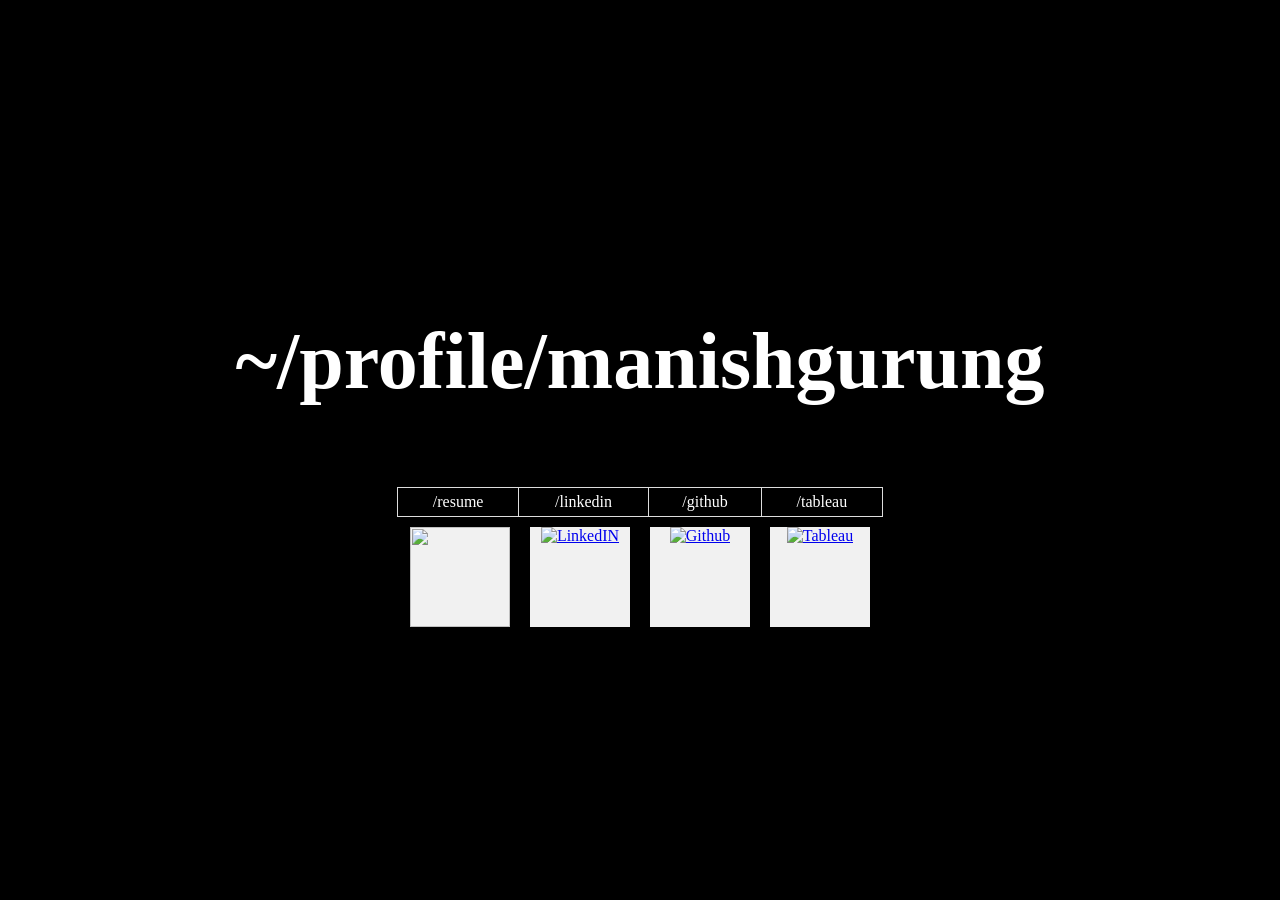
==== index.html @ fe7b7705 "Update index.html" ====
<!DOCTYPE html>
<html>
<head>
  <title>/profile</title>
  <link rel="stylesheet" href="style.css">
</head>
<body>
  <div class="container">
    <h1>~/profile/manishgurung</h1>
    <table class="table-header">
      <tr>
        <td>/resume</td>
        <td><a href="https://www.linkedin.com/in/manish-gurung-6aa8ba289/">/linkedin</a></td>
        <td><a href="https://github.com/gmgurung">/github</a></td>
        <td><a href="https://public.tableau.com/app/profile/manish.gurung1847/vizzes">/tableau</a></td>
      </tr>
    </table>
    <div class="grid-container">
      <div class="grid-container">
        <a href="https://drive.google.com/file/d/1XgfcMoqdZerICZSE37lmFeNENWe_HDCZ/view?usp=sharing">
          <div class="grid-item">
            <img src="https://www.iconbolt.com/iconsets/tabler/file-info.svg">
          </div>
        </a>
        <a href="https://www.linkedin.com/in/manish-gurung-6aa8ba289/">
          <div class="grid-item">
            <img src="https://www.iconbolt.com/iconsets/feather/linkedin.svg" alt="LinkedIN">
          </div>
        </a>
        <a href="https://github.com/gmgurung">
          <div class="grid-item">
            <img src="https://cdn.pixabay.com/photo/2022/01/30/13/33/github-6980894_1280.png" alt="Github">
          </div>
        </a>
        <a href="https://public.tableau.com/app/profile/manish.gurung1847/vizzes">
          <div class="grid-item">
            <img src="https://www.iconbolt.com/iconsets/ionicons-regular/logo-tableau.svg" alt="Tableau">
          </div>
        </a>
      </div>
    </div>
  </div>
</body>
</html>
---- style.css ----
body {
  background-color: black;
  color: white;
  /* Assuming Garamond is available on user systems */
  font-family: Garamond, serif;
  margin: 0;
  padding: 0;
  display: flex;
  justify-content: center;
  align-items: center;
  min-height: 100vh;
}
.container {
  display: flex;
  flex-direction: column;
  align-items: center;
  text-align: center;

}
.table-container {
  width:80%;
  height: auto;
  overflow-x: auto;
  text-align: center;
  margin-bottom: 100px; /* Add some space between table and grid items */
}

.table-header {
  width: 60%;
  border-collapse: collapse;
}

.table-header td {
  padding: 5px 15px;
  border: 1px solid #ddd;
}
.table-header a {
  color: inherit;
  text-decoration: none;
}

h1 {
  font-size: 5em;
  margin-bottom: 1em;
}

p {
  font-size: 2em;
  margin-bottom: 1.5em;
}

.grid-container {
  display: flex;
  flex-wrap: wrap; /* Allows items to wrap onto multiple lines */
  justify-content: center; /* Centers the grid items horizontally */
}

.grid-item {
  background-color: #f1f1f1; /* Light gray background for hover effect */
  width: 100px;
  height: 100px;
  margin: 10px;
  text-align: center; /* Center the image within the grid item */
}

.grid-item a {  /* Style for links within grid items */
  display: block; /* Makes the entire grid item clickable */
  width: 100%; /* Ensures link covers entire grid item area */
  height: 100%;
  text-decoration: none; /* Removes underline from link text */
}

.grid-item img {
  width: 100%; /* Ensures image scales to fit width of grid item */
  height: 100%; /* Ensures image scales to fit height of grid item */
  object-fit: cover; /* Maintains aspect ratio while covering the grid item */
}

/* Optional: Add hover effect to grid items */
.grid-item:hover {
  background-color: #ddd; /* Change background color on hover */
}
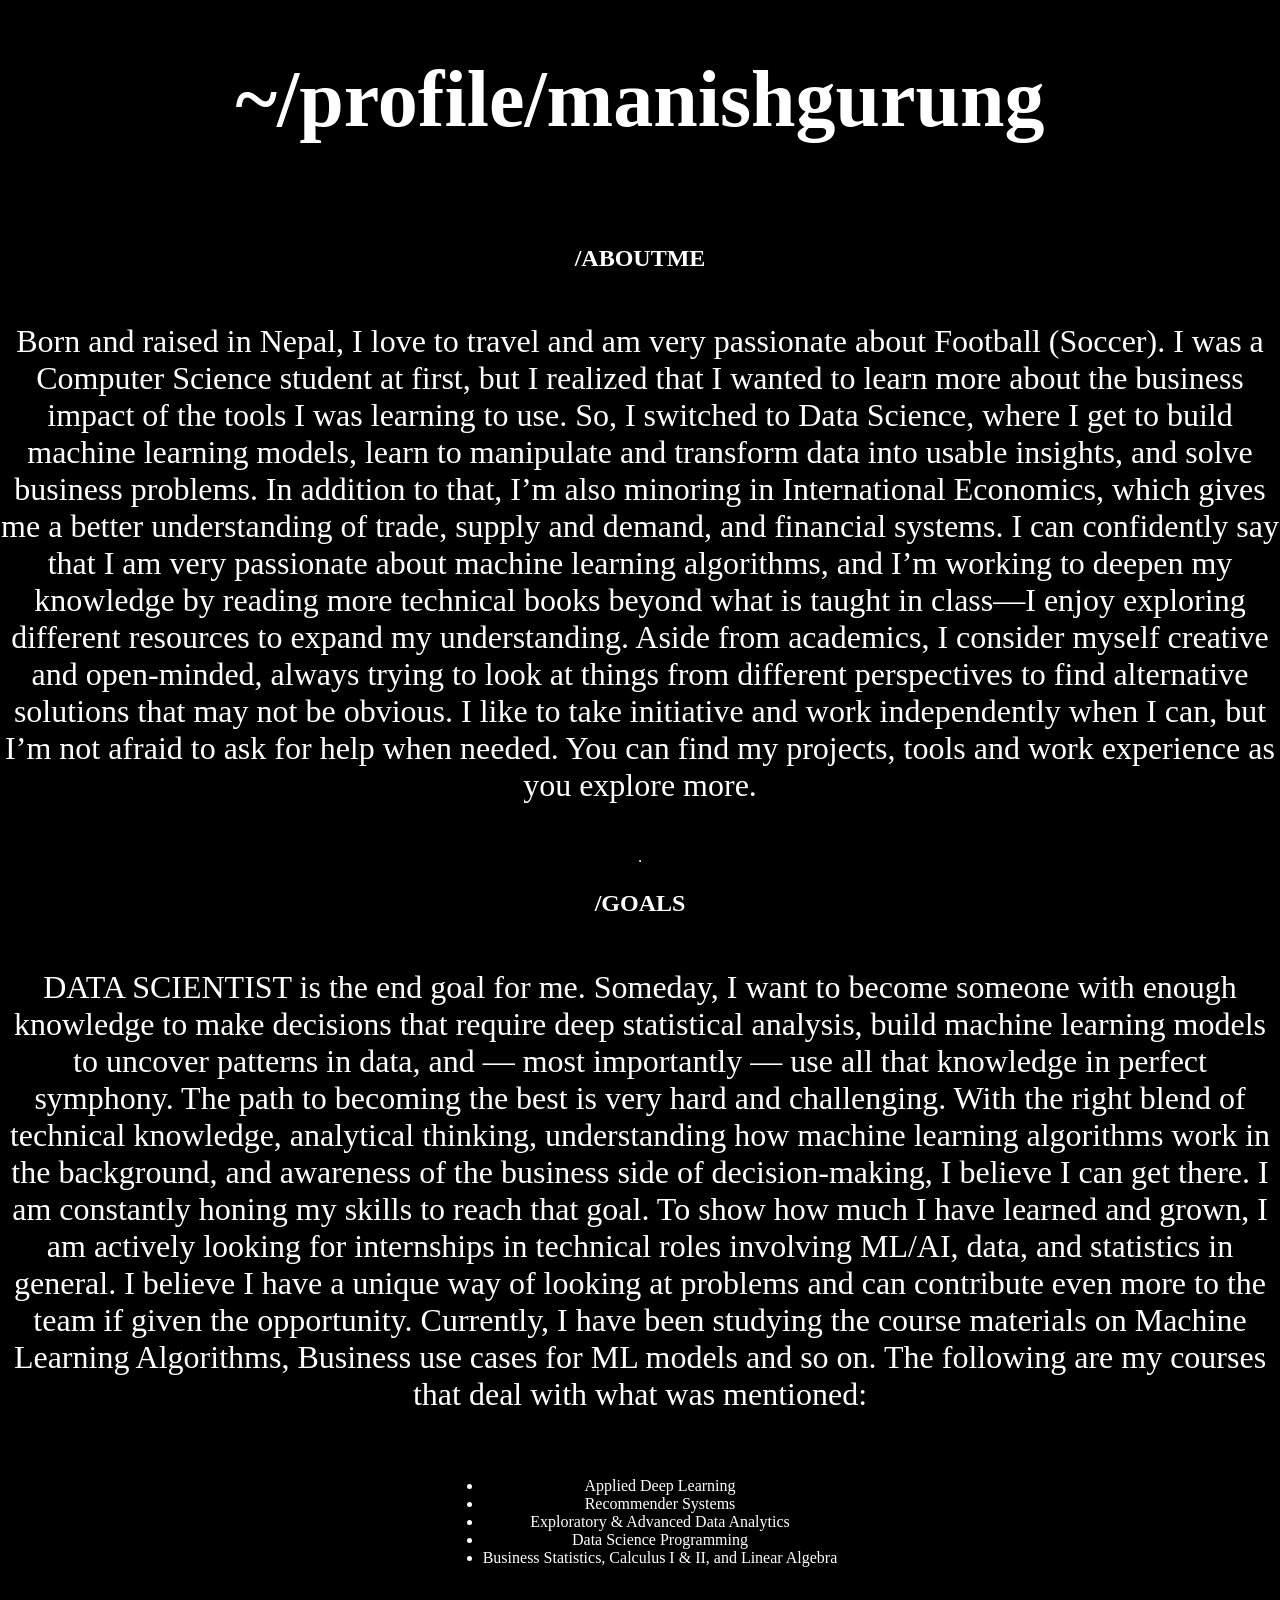
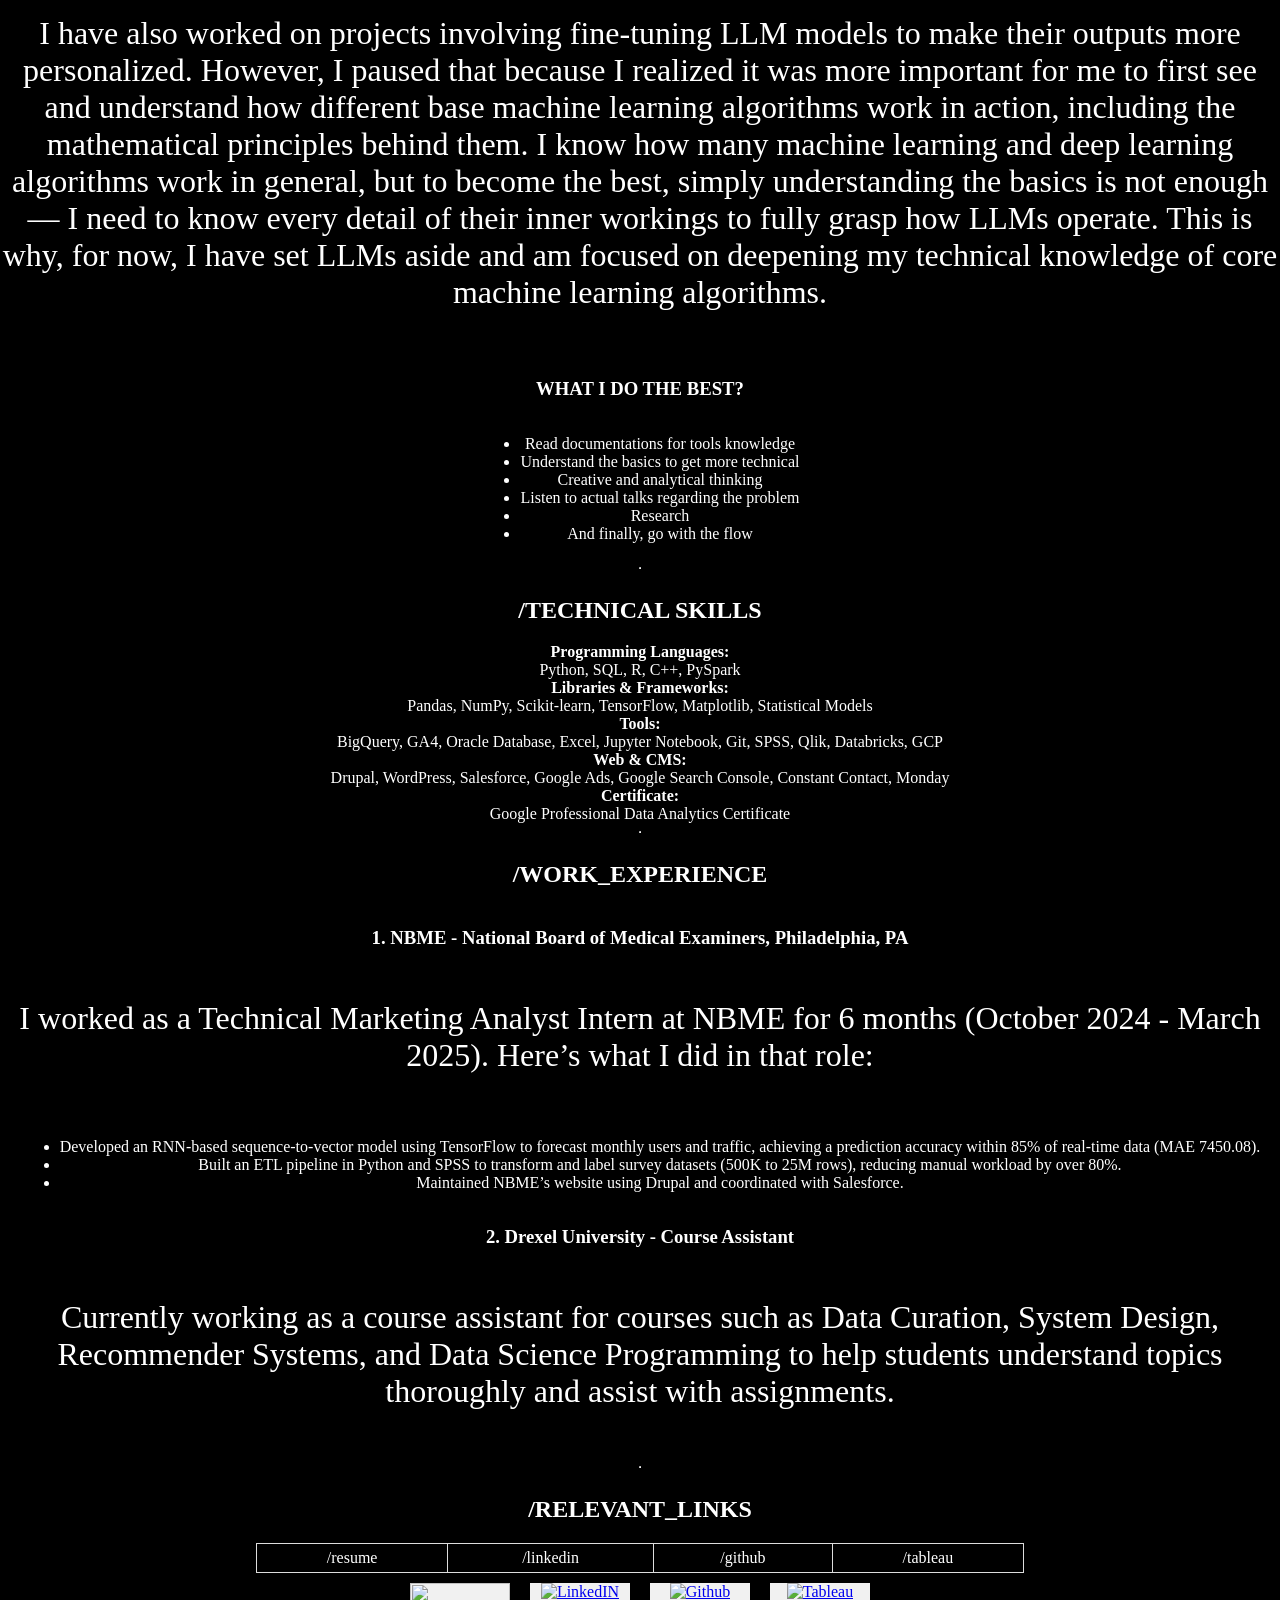
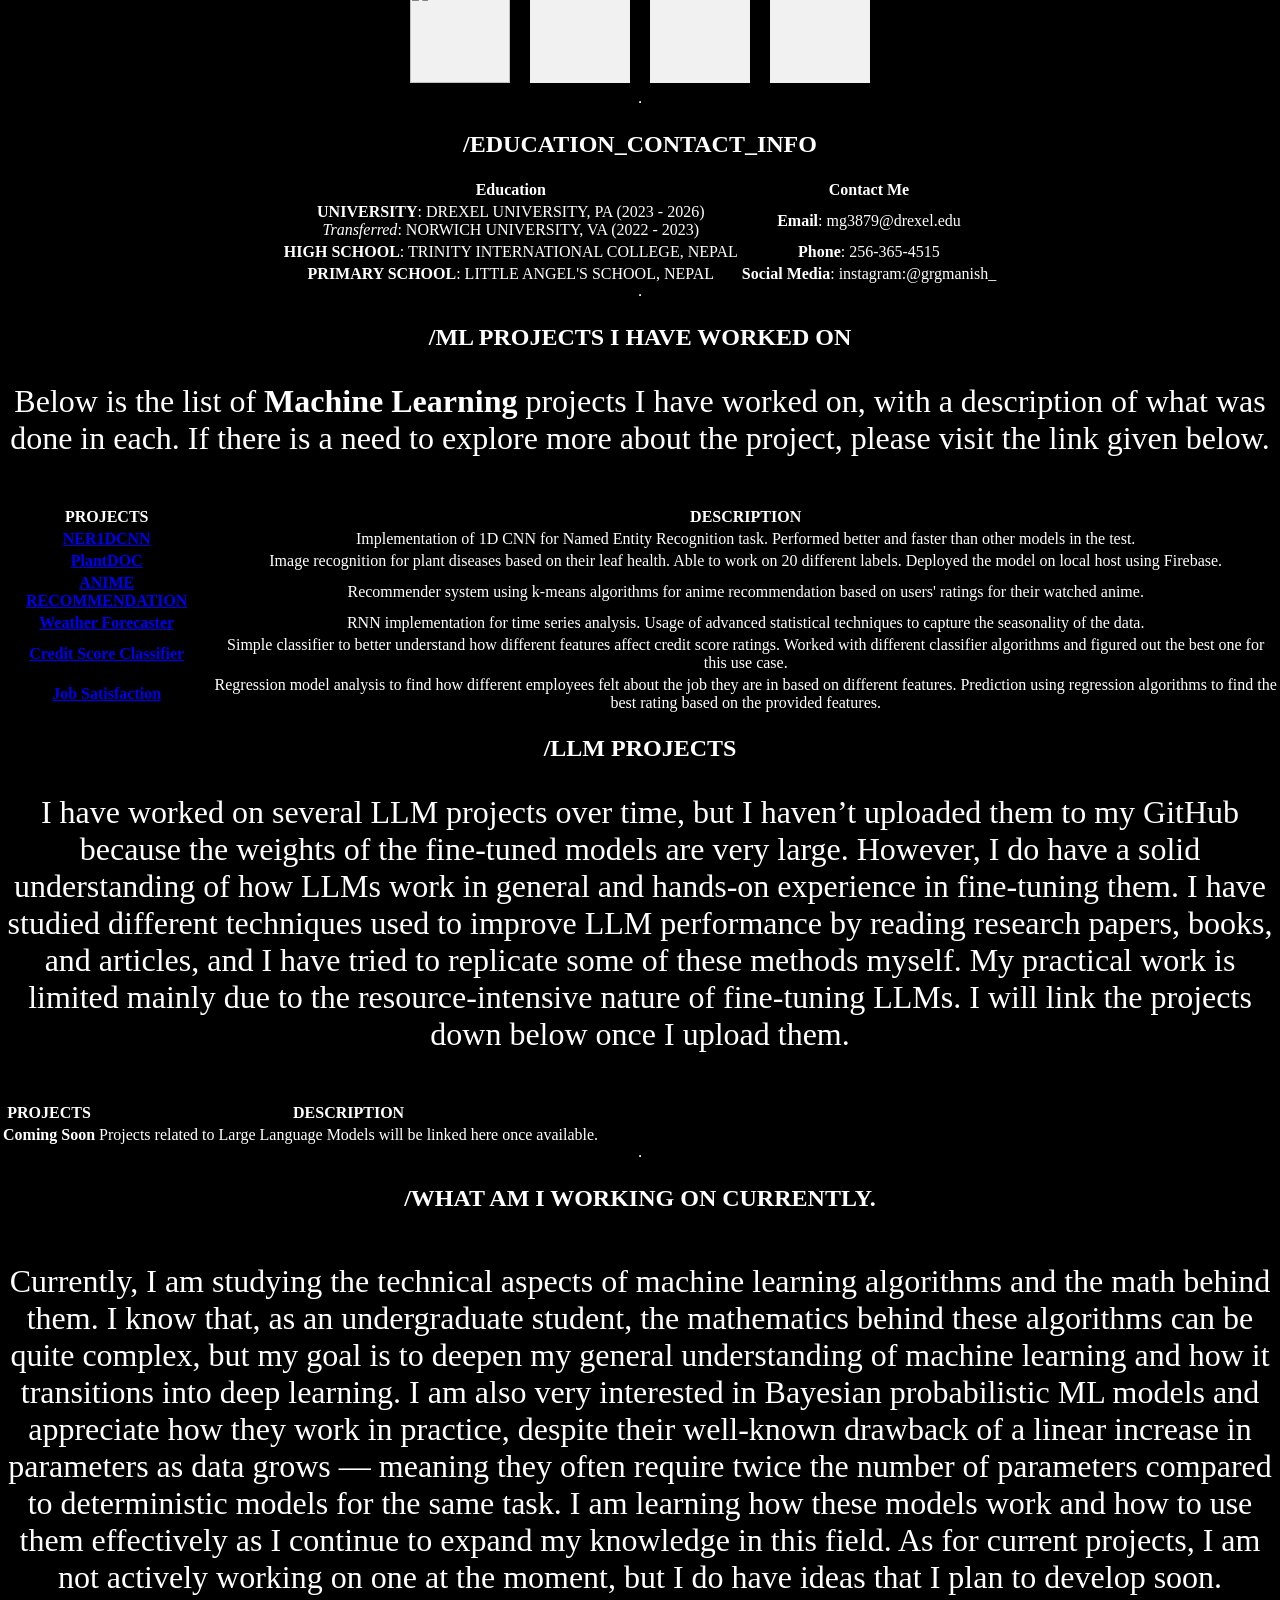
==== commit 519a11ee: "Update index.html new code" ====
--- a/index.html
+++ b/index.html
@@ -3,14 +3,92 @@
 <html>
 <head>
   <title>/profile</title>
+  <link href="https://fonts.googleapis.com/css2?family=Inconsolata&display=swap" rel="stylesheet">
   <link rel="stylesheet" href="style.css">
 </head>
 <body>
   <div class="container">
     <h1>~/profile/manishgurung</h1>
+    <h2>/ABOUTME</h2>
+    <p>
+    Born and raised in Nepal, I love to travel and am very passionate about Football (Soccer).‍ I was a Computer Science student at first, but I realized that I wanted to learn more about the business impact of the tools I was learning to use. So, I switched to Data Science, where I get to build machine learning models, learn to manipulate and transform data into usable insights, and solve business problems. In addition to that, I’m also minoring in International Economics, which gives me a better understanding of trade, supply and demand, and financial systems. I can confidently say that I am very passionate about machine learning algorithms, and I’m working to deepen my knowledge by reading more technical books beyond what is taught in class—I enjoy exploring different resources to expand my understanding. Aside from academics, I consider myself creative and open-minded, always trying to look at things from different perspectives to find alternative solutions that may not be obvious. I like to take initiative and work independently when I can, but I’m not afraid to ask for help when needed. You can find my projects, tools and work experience as you explore more.
+    </p>
+    <hr class="custom-hr">
+
+    <h2>/GOALS</h2>
+    <p>
+    DATA SCIENTIST is the end goal for me. Someday, I want to become someone with enough knowledge to make decisions that require deep statistical analysis, build machine learning models to uncover patterns in data, and — most importantly — use all that knowledge in perfect symphony.‍ The path to becoming the best is very hard and challenging. With the right blend of technical knowledge, analytical thinking, understanding how machine learning algorithms work in the background, and awareness of the business side of decision-making, I believe I can get there. I am constantly honing my skills to reach that goal. To show how much I have learned and grown, I am actively looking for internships in technical roles involving ML/AI, data, and statistics in general. I believe I have a unique way of looking at problems and can contribute even more to the team if given the opportunity. Currently, I have been studying the course materials on Machine Learning Algorithms, Business use cases for ML models and so on. The following are my courses that deal with what was mentioned:
+    </p>
+    <ul>
+    <li>Applied Deep Learning</li>
+    <li>Recommender Systems</li>
+    <li>Exploratory & Advanced Data Analytics</li>
+    <li>Data Science Programming</li>
+    <li>Business Statistics, Calculus I & II, and Linear Algebra</li>
+    </ul>
+    <p>
+    I have also worked on projects involving fine-tuning LLM models to make their outputs more personalized. However, I paused that because I realized it was more important for me to first see and understand how different base machine learning algorithms work in action, including the mathematical principles behind them. I know how many machine learning and deep learning algorithms work in general, but to become the best, simply understanding the basics is not enough — I need to know every detail of their inner workings to fully grasp how LLMs operate. This is why, for now, I have set LLMs aside and am focused on deepening my technical knowledge of core machine learning algorithms.
+    </p>
+    <h3>WHAT I DO THE BEST?</h3>
+    <ul>
+    <li>Read documentations for tools knowledge</li>
+    <li>Understand the basics to get more technical</li>
+    <li>Creative and analytical thinking</li>
+    <li>Listen to actual talks regarding the problem</li>
+    <li>Research</li>
+    <li>And finally, go with the flow</li>
+    </ul>
+    <hr class="custom-hr">
+
+    <h2>/TECHNICAL SKILLS</h2>
+    <div class="skills-wrapper">
+    <div class="skill-block">
+        <strong>Programming Languages:</strong><br>
+        Python, SQL, R, C++, PySpark
+    </div>
+    <div class="skill-block">
+        <strong>Libraries & Frameworks:</strong><br>
+        Pandas, NumPy, Scikit-learn, TensorFlow, Matplotlib, Statistical Models
+    </div>
+    <div class="skill-block">
+        <strong>Tools:</strong><br>
+        BigQuery, GA4, Oracle Database, Excel, Jupyter Notebook, Git, SPSS, Qlik, Databricks, GCP
+    </div>
+    <div class="skill-block">
+        <strong>Web & CMS:</strong><br>
+        Drupal, WordPress, Salesforce, Google Ads, Google Search Console, Constant Contact, Monday
+    </div>
+    <div class="skill-block">
+        <strong>Certificate:</strong><br>
+        Google Professional Data Analytics Certificate
+    </div>
+    </div>
+
+
+    <hr class="custom-hr">
+
+    <h2>/WORK_EXPERIENCE</h2>
+
+    <h3 class="experience-title">1. NBME - National Board of Medical Examiners, Philadelphia, PA</h3>
+    <p>
+    I worked as a Technical Marketing Analyst Intern at NBME for 6 months (October 2024 - March 2025). Here’s what I did in that role:
+    </p>
+    <ul>
+    <li>Developed an RNN-based sequence-to-vector model using TensorFlow to forecast monthly users and traffic, achieving a prediction accuracy within 85% of real-time data (MAE 7450.08).</li>
+    <li>Built an ETL pipeline in Python and SPSS to transform and label survey datasets (500K to 25M rows), reducing manual workload by over 80%.</li>
+    <li>Maintained NBME’s website using Drupal and coordinated with Salesforce.</li>
+    </ul>
+
+    <h3 class="experience-title">2. Drexel University - Course Assistant</h3>
+    <p>
+    Currently working as a course assistant for courses such as Data Curation, System Design, Recommender Systems, and Data Science Programming to help students understand topics thoroughly and assist with assignments.
+    </p>
+    <hr class="custom-hr">
+
+    <h2>/RELEVANT_LINKS</h2>
     <table class="table-header">
       <tr>
-        <td>/resume</td>
+        <td><a href="https://drive.google.com/file/d/1PUVW529OUnirSqfpCe1g381wg19edkIJ/view?usp=sharing">/resume</a></td>
         <td><a href="https://www.linkedin.com/in/manish-gurung-6aa8ba289/">/linkedin</a></td>
         <td><a href="https://github.com/gmgurung">/github</a></td>
         <td><a href="https://public.tableau.com/app/profile/manish.gurung1847/vizzes">/tableau</a></td>
@@ -18,7 +96,7 @@
     </table>
     <div class="grid-container">
       <div class="grid-container">
-        <a href="https://drive.google.com/file/d/1XgfcMoqdZerICZSE37lmFeNENWe_HDCZ/view?usp=sharing">
+        <a href="https://drive.google.com/file/d/18CXYmJjtbxPpofivfM9hRdzC1RR3Oh04/view?usp=sharing">
           <div class="grid-item">
             <img src="https://www.iconbolt.com/iconsets/tabler/file-info.svg">
           </div>
@@ -40,6 +118,98 @@
         </a>
       </div>
     </div>
+    <hr class="custom-hr">
+
+    <h2>/EDUCATION_CONTACT_INFO</h2>
+    <table class="info-table">
+    <tr>
+        <th>Education</th>
+        <th>Contact Me</th>
+    </tr>
+    <tr>
+        <td>
+        <strong>UNIVERSITY</strong>: DREXEL UNIVERSITY, PA (2023 - 2026) <br>
+        <em>Transferred</em>: NORWICH UNIVERSITY, VA (2022 - 2023)
+        </td>
+        <td><strong>Email</strong>: mg3879@drexel.edu</td>
+    </tr>
+    <tr>
+        <td><strong>HIGH SCHOOL</strong>: TRINITY INTERNATIONAL COLLEGE, NEPAL</td>
+        <td><strong>Phone</strong>: 256-365-4515</td>
+    </tr>
+    <tr>
+        <td><strong>PRIMARY SCHOOL</strong>: LITTLE ANGEL'S SCHOOL, NEPAL</td>
+        <td><strong>Social Media</strong>: instagram:@grgmanish_</td>
+    </tr>
+    </table>
+
+
+    <hr class="custom-hr">
+    <div class="projects-wrapper">
+
+    <div class="project-section">
+        <h2>/ML PROJECTS I HAVE WORKED ON</h2>
+        <p>Below is the list of <strong>Machine Learning</strong> projects I have worked on, with a description of what was done in each. If there is a need to explore more about the project, please visit the link given below.</p>
+
+    <table class="projects-table">
+    <tr>
+        <th>PROJECTS</th>
+        <th>DESCRIPTION</th>
+    </tr>
+    <tr>
+        <td><strong><a href="https://github.com/gmgurung/NER1DCNN" target="_blank">NER1DCNN</a></strong></td>
+        <td>Implementation of 1D CNN for Named Entity Recognition task. Performed better and faster than other models in the test.</td>
+    </tr>
+    <tr>
+    <td><strong><a href="https://github.com/gmgurung/plantDOC-project" target="_blank">PlantDOC</a></strong></td>
+        <td>Image recognition for plant diseases based on their leaf health. Able to work on 20 different labels. Deployed the model on local host using Firebase.</td>
+    </tr>
+    <tr>
+    <td><strong><a href="https://github.com/gmgurung/anime_recommendation" target="_blank">ANIME RECOMMENDATION</a></strong></td>
+        <td>Recommender system using k-means algorithms for anime recommendation based on users' ratings for their watched anime.</td>
+    </tr>
+    <tr>
+    <td><strong><a href="https://github.com/gmgurung/timeseriesforecsating" target="_blank">Weather Forecaster</a></strong></td>
+        <td>RNN implementation for time series analysis. Usage of advanced statistical techniques to capture the seasonality of the data.</td>
+    </tr>
+    <tr>
+    <td><strong><a href="https://github.com/gmgurung/creditscoreclassification" target="_blank">Credit Score Classifier</a></strong></td>
+        <td>Simple classifier to better understand how different features affect credit score ratings. Worked with different classifier algorithms and figured out the best one for this use case.</td>
+    </tr>
+    <tr>
+    <td><strong><a href="https://github.com/gmgurung/jobsatisfaction" target="_blank">Job Satisfaction</a></strong></td>
+        <td>Regression model analysis to find how different employees felt about the job they are in based on different features. Prediction using regression algorithms to find the best rating based on the provided features.</td>
+    </tr>
+    </table>
+    </div>
+
+   
+
+
+    <div class="project-section">
+    <h2>/LLM PROJECTS</h2>
+    <p>I have worked on several LLM projects over time, but I haven’t uploaded them to my GitHub because the weights of the fine-tuned models are very large. However, I do have a solid understanding of how LLMs work in general and hands-on experience in fine-tuning them. I have studied different techniques used to improve LLM performance by reading research papers, books, and articles, and I have tried to replicate some of these methods myself. My practical work is limited mainly due to the resource-intensive nature of fine-tuning LLMs. I will link the projects down below once I upload them.</p>
+
+    <table class="projects-table">
+    <tr>
+        <th>PROJECTS</th>
+        <th>DESCRIPTION</th>
+    </tr>
+    <tr>
+        <td><strong>Coming Soon</strong></td>
+        <td>Projects related to Large Language Models will be linked here once available.</td>
+    </tr>
+    </table>
+    </div>
   </div>
+    <hr class="custom-hr">
+    <h2>/WHAT AM I WORKING ON CURRENTLY.</h2>
+    <p>
+    Currently, I am studying the technical aspects of machine learning algorithms and the math behind them. I know that, as an undergraduate student, the mathematics behind these algorithms can be quite complex, but my goal is to deepen my general understanding of machine learning and how it transitions into deep learning. I am also very interested in Bayesian probabilistic ML models and appreciate how they work in practice, despite their well-known drawback of a linear increase in parameters as data grows — meaning they often require twice the number of parameters compared to deterministic models for the same task. I am learning how these models work and how to use them effectively as I continue to expand my knowledge in this field. As for current projects, I am not actively working on one at the moment, but I do have ideas that I plan to develop soon.
+    </p>
+    
+
+    <hr class="custom-hr">
+
 </body>
 </html>
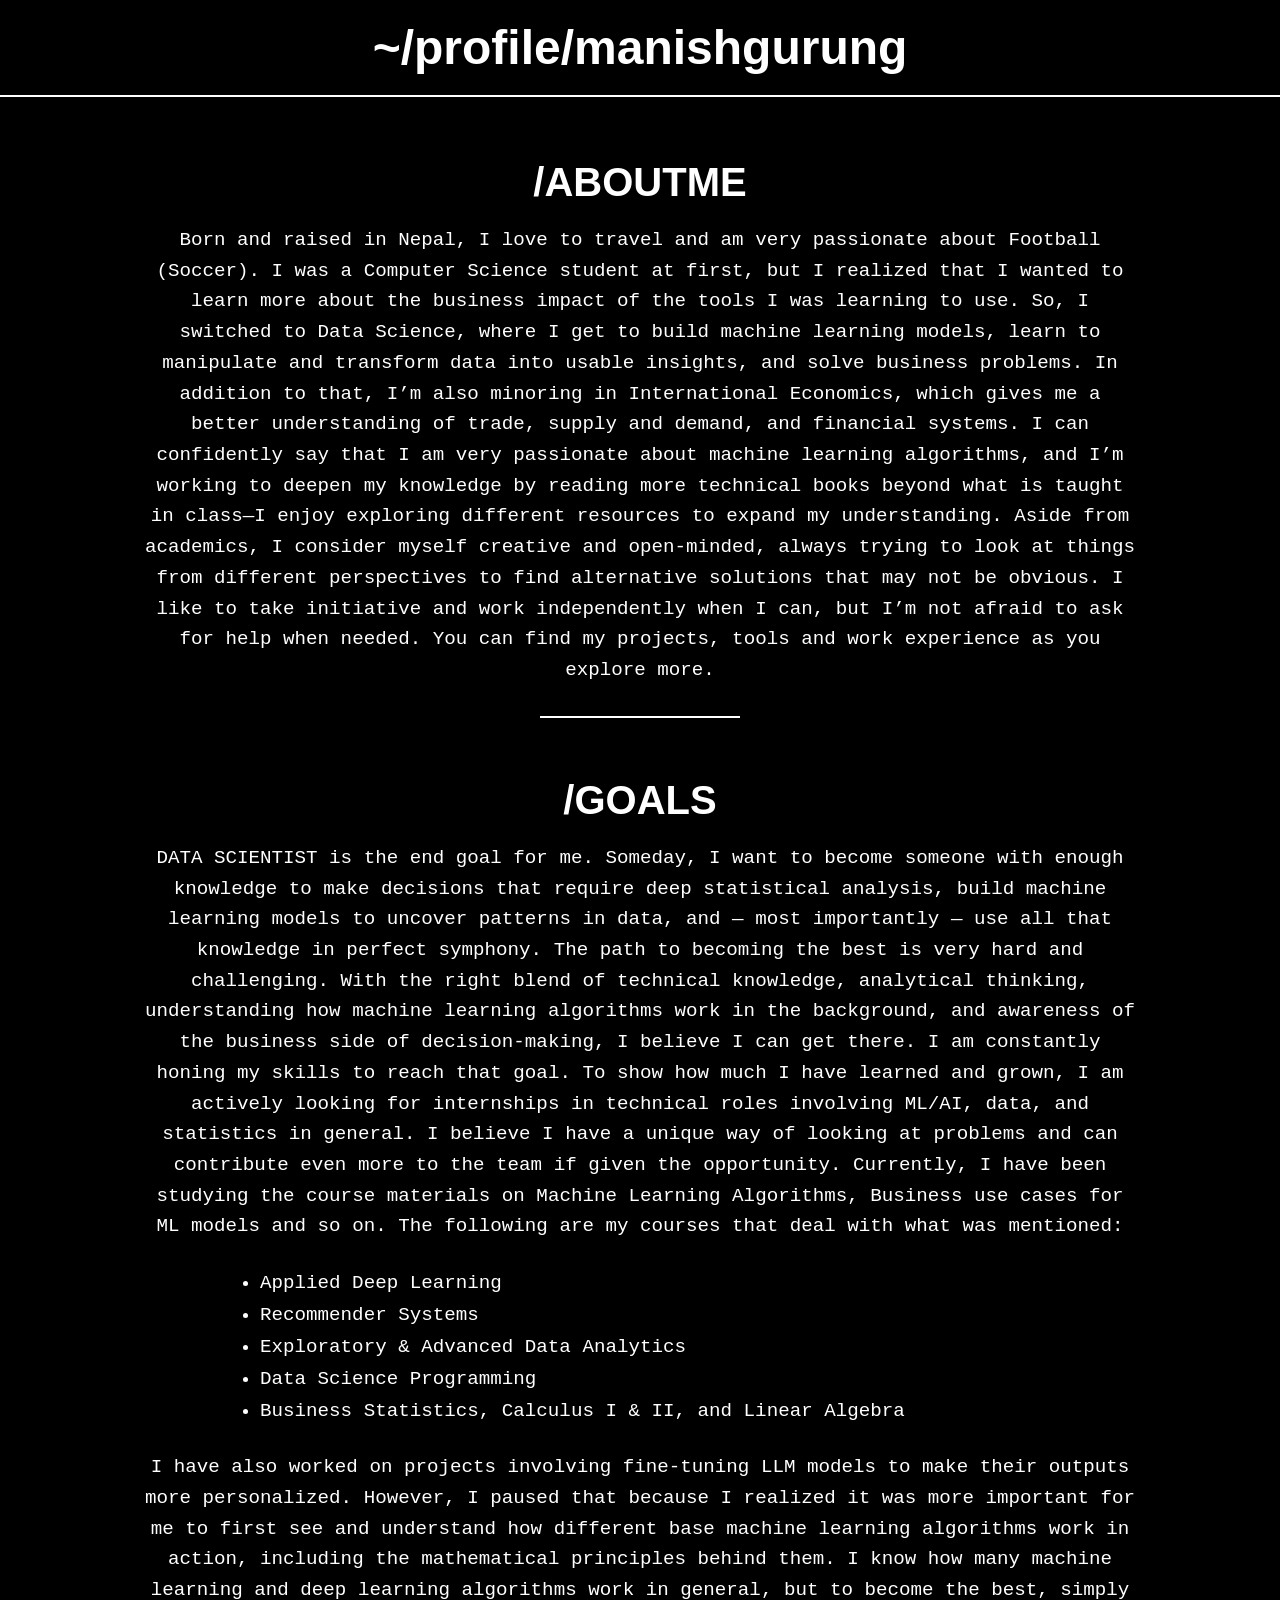
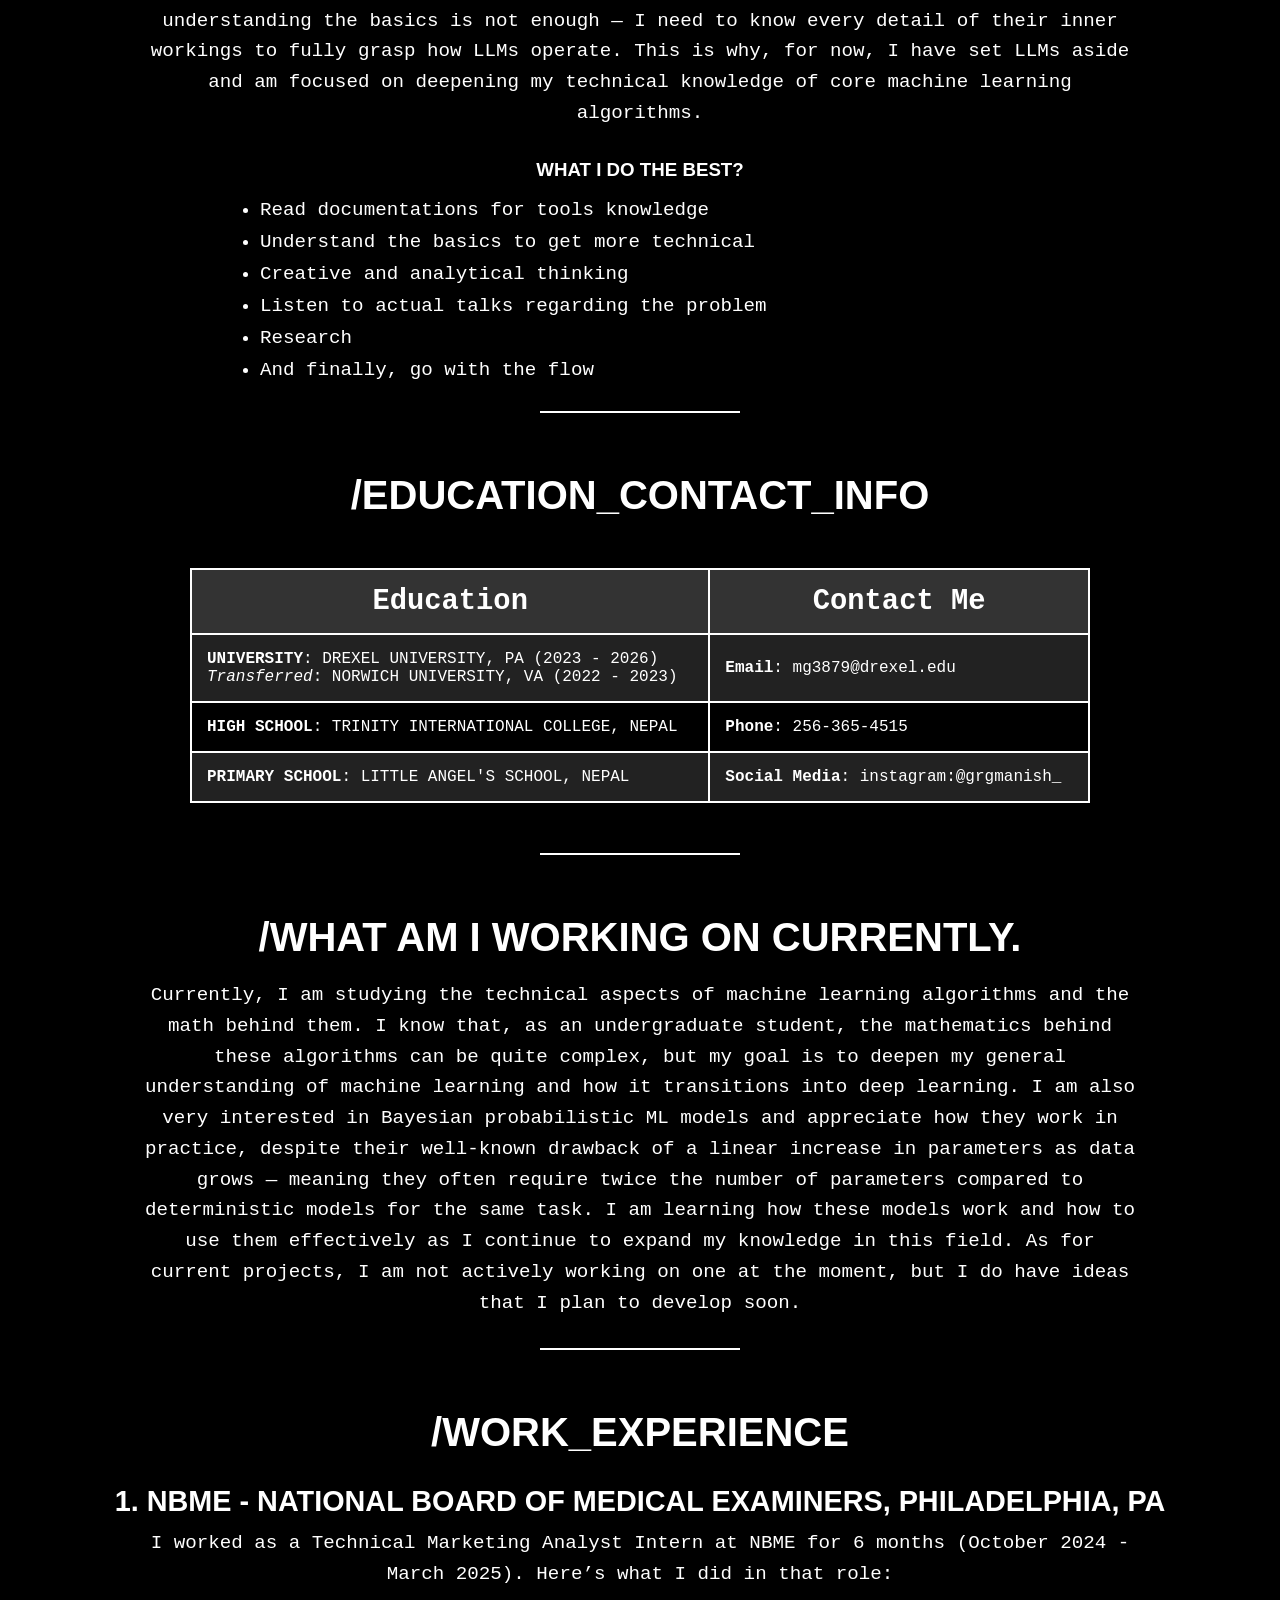
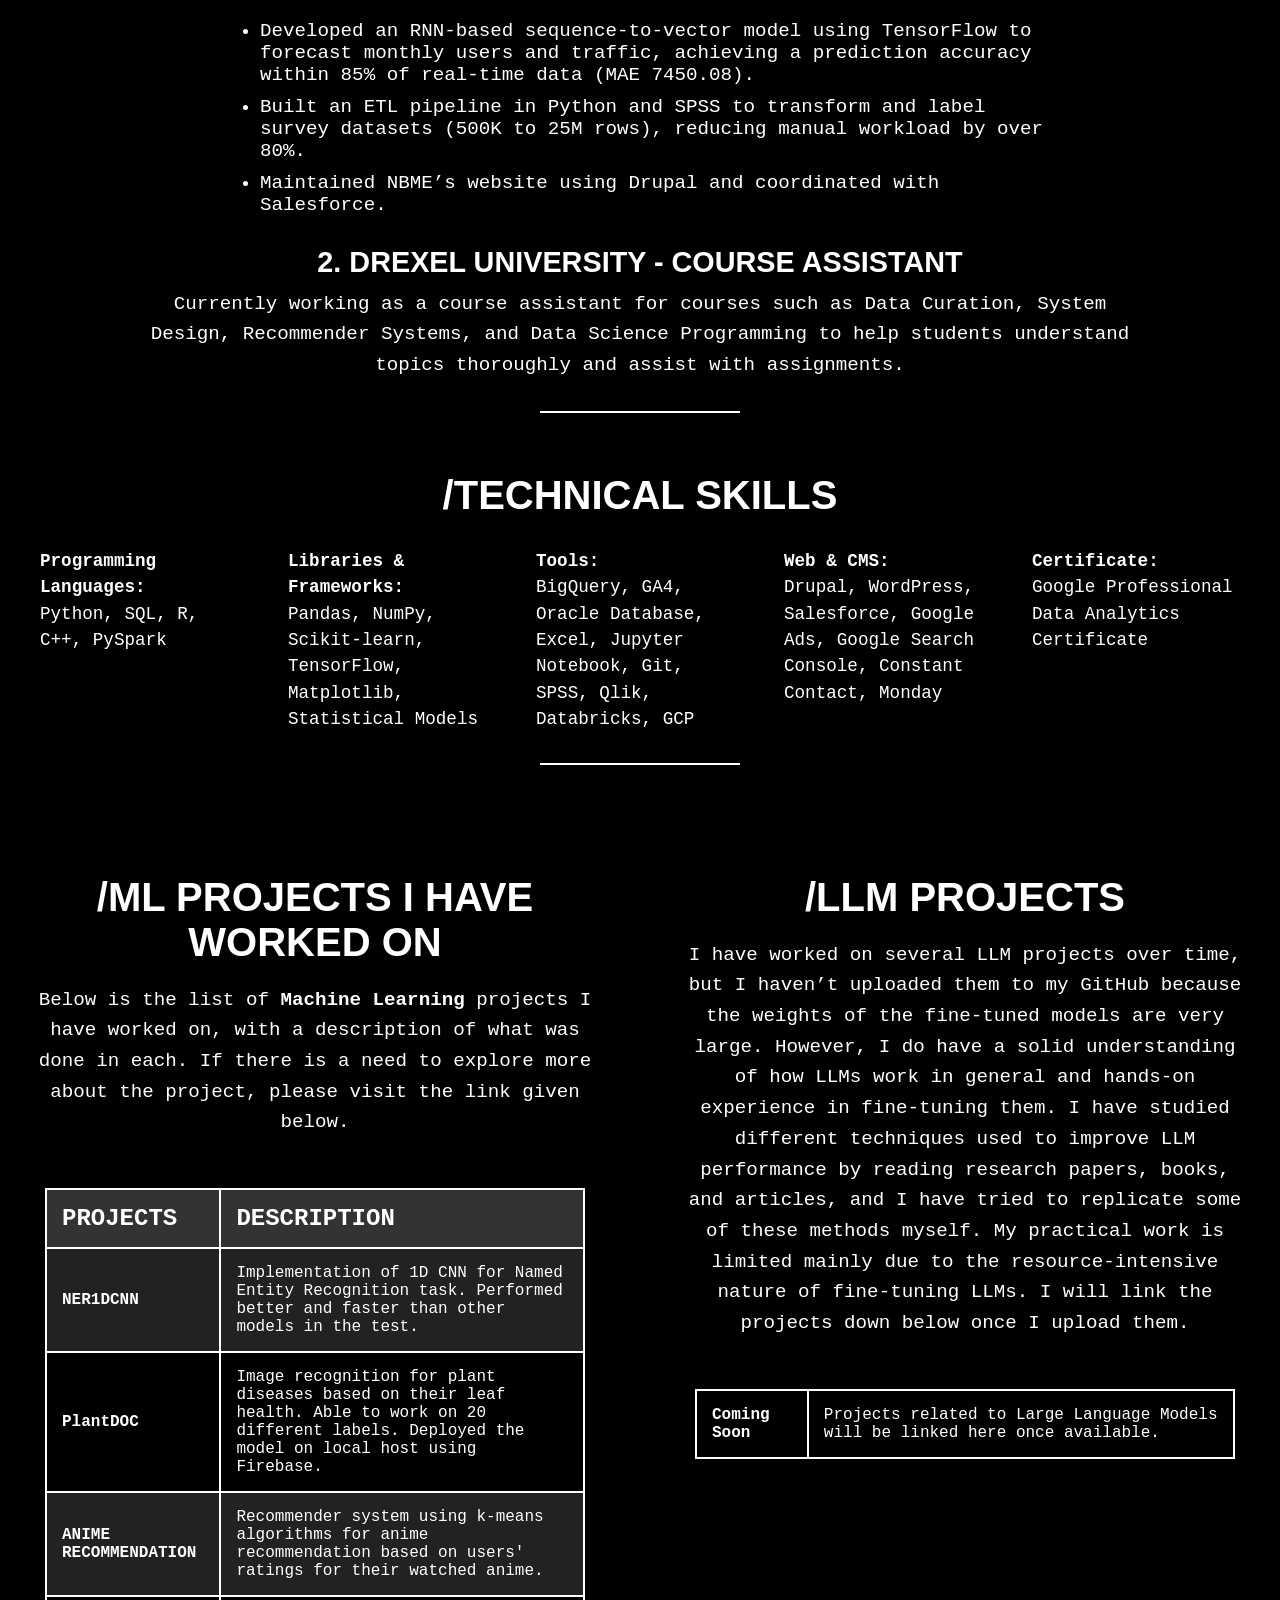
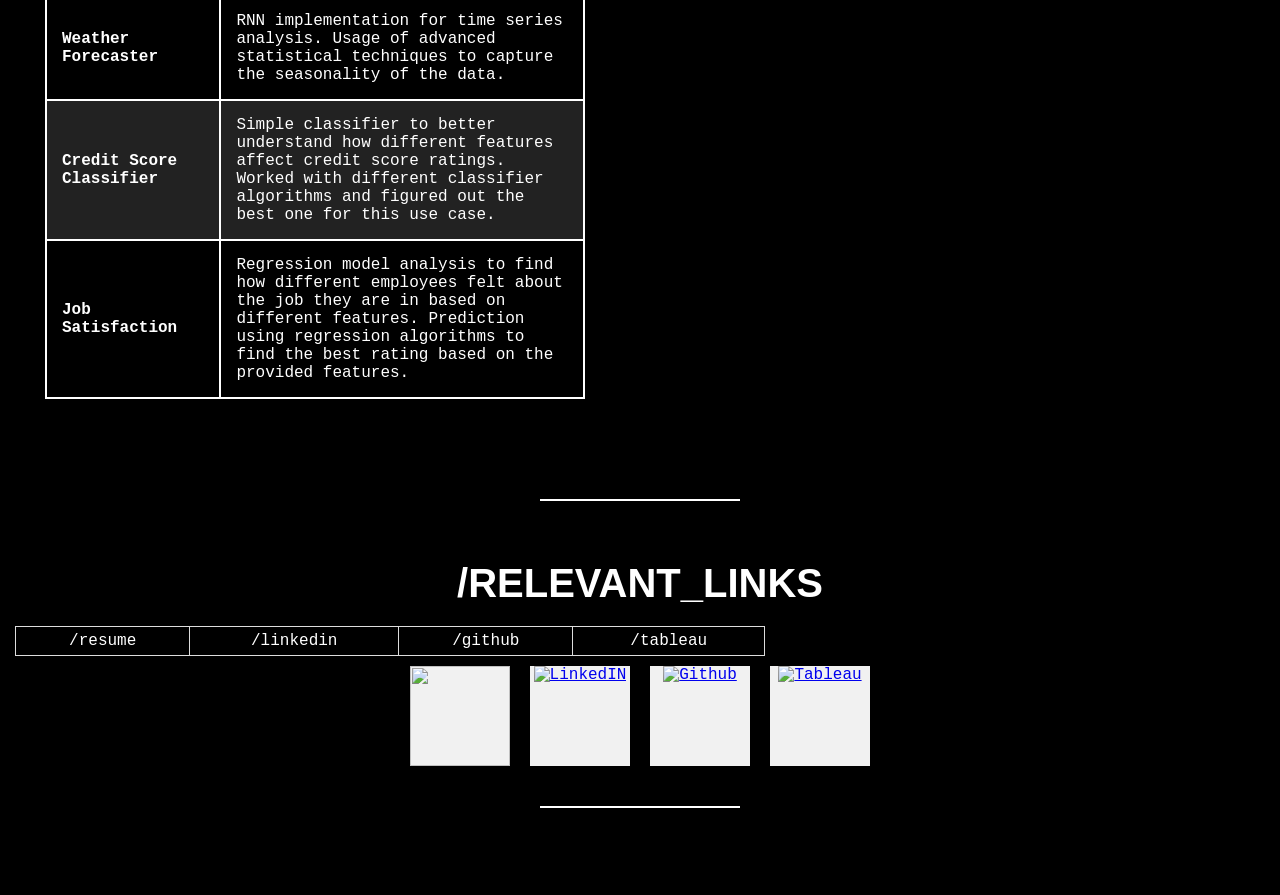
==== commit 1454ad4f: "Refactor profile layout and enhance content Reorganized the profile section into a two-column layout" ====
--- a/index.html
+++ b/index.html
@@ -1,4 +1,3 @@
-
 <!DOCTYPE html>
 <html>
 <head>
@@ -9,207 +8,208 @@
 <body>
   <div class="container">
     <h1>~/profile/manishgurung</h1>
-    <h2>/ABOUTME</h2>
-    <p>
-    Born and raised in Nepal, I love to travel and am very passionate about Football (Soccer).‍ I was a Computer Science student at first, but I realized that I wanted to learn more about the business impact of the tools I was learning to use. So, I switched to Data Science, where I get to build machine learning models, learn to manipulate and transform data into usable insights, and solve business problems. In addition to that, I’m also minoring in International Economics, which gives me a better understanding of trade, supply and demand, and financial systems. I can confidently say that I am very passionate about machine learning algorithms, and I’m working to deepen my knowledge by reading more technical books beyond what is taught in class—I enjoy exploring different resources to expand my understanding. Aside from academics, I consider myself creative and open-minded, always trying to look at things from different perspectives to find alternative solutions that may not be obvious. I like to take initiative and work independently when I can, but I’m not afraid to ask for help when needed. You can find my projects, tools and work experience as you explore more.
-    </p>
-    <hr class="custom-hr">
-
-    <h2>/GOALS</h2>
-    <p>
-    DATA SCIENTIST is the end goal for me. Someday, I want to become someone with enough knowledge to make decisions that require deep statistical analysis, build machine learning models to uncover patterns in data, and — most importantly — use all that knowledge in perfect symphony.‍ The path to becoming the best is very hard and challenging. With the right blend of technical knowledge, analytical thinking, understanding how machine learning algorithms work in the background, and awareness of the business side of decision-making, I believe I can get there. I am constantly honing my skills to reach that goal. To show how much I have learned and grown, I am actively looking for internships in technical roles involving ML/AI, data, and statistics in general. I believe I have a unique way of looking at problems and can contribute even more to the team if given the opportunity. Currently, I have been studying the course materials on Machine Learning Algorithms, Business use cases for ML models and so on. The following are my courses that deal with what was mentioned:
-    </p>
-    <ul>
-    <li>Applied Deep Learning</li>
-    <li>Recommender Systems</li>
-    <li>Exploratory & Advanced Data Analytics</li>
-    <li>Data Science Programming</li>
-    <li>Business Statistics, Calculus I & II, and Linear Algebra</li>
-    </ul>
-    <p>
-    I have also worked on projects involving fine-tuning LLM models to make their outputs more personalized. However, I paused that because I realized it was more important for me to first see and understand how different base machine learning algorithms work in action, including the mathematical principles behind them. I know how many machine learning and deep learning algorithms work in general, but to become the best, simply understanding the basics is not enough — I need to know every detail of their inner workings to fully grasp how LLMs operate. This is why, for now, I have set LLMs aside and am focused on deepening my technical knowledge of core machine learning algorithms.
-    </p>
-    <h3>WHAT I DO THE BEST?</h3>
-    <ul>
-    <li>Read documentations for tools knowledge</li>
-    <li>Understand the basics to get more technical</li>
-    <li>Creative and analytical thinking</li>
-    <li>Listen to actual talks regarding the problem</li>
-    <li>Research</li>
-    <li>And finally, go with the flow</li>
-    </ul>
-    <hr class="custom-hr">
-
-    <h2>/TECHNICAL SKILLS</h2>
-    <div class="skills-wrapper">
-    <div class="skill-block">
-        <strong>Programming Languages:</strong><br>
-        Python, SQL, R, C++, PySpark
-    </div>
-    <div class="skill-block">
-        <strong>Libraries & Frameworks:</strong><br>
-        Pandas, NumPy, Scikit-learn, TensorFlow, Matplotlib, Statistical Models
-    </div>
-    <div class="skill-block">
-        <strong>Tools:</strong><br>
-        BigQuery, GA4, Oracle Database, Excel, Jupyter Notebook, Git, SPSS, Qlik, Databricks, GCP
-    </div>
-    <div class="skill-block">
-        <strong>Web & CMS:</strong><br>
-        Drupal, WordPress, Salesforce, Google Ads, Google Search Console, Constant Contact, Monday
-    </div>
-    <div class="skill-block">
-        <strong>Certificate:</strong><br>
-        Google Professional Data Analytics Certificate
+    
+    <div class="two-column-layout">
+        
+        <div class="column">
+            
+            <h2>/ABOUTME</h2>
+            <p>
+            Born and raised in Nepal, I love to travel and am very passionate about Football (Soccer).‍ I was a Computer Science student at first, but I realized that I wanted to learn more about the business impact of the tools I was learning to use. So, I switched to Data Science, where I get to build machine learning models, learn to manipulate and transform data into usable insights, and solve business problems. In addition to that, I’m also minoring in International Economics, which gives me a better understanding of trade, supply and demand, and financial systems. I can confidently say that I am very passionate about machine learning algorithms, and I’m working to deepen my knowledge by reading more technical books beyond what is taught in class—I enjoy exploring different resources to expand my understanding. Aside from academics, I consider myself creative and open-minded, always trying to look at things from different perspectives to find alternative solutions that may not be obvious. I like to take initiative and work independently when I can, but I’m not afraid to ask for help when needed. You can find my projects, tools and work experience as you explore more.
+            </p>
+            <hr class="custom-hr">
+            
+            <h2>/GOALS</h2>
+            <p>
+            DATA SCIENTIST is the end goal for me. Someday, I want to become someone with enough knowledge to make decisions that require deep statistical analysis, build machine learning models to uncover patterns in data, and — most importantly — use all that knowledge in perfect symphony.‍ The path to becoming the best is very hard and challenging. With the right blend of technical knowledge, analytical thinking, understanding how machine learning algorithms work in the background, and awareness of the business side of decision-making, I believe I can get there. I am constantly honing my skills to reach that goal. To show how much I have learned and grown, I am actively looking for internships in technical roles involving ML/AI, data, and statistics in general. I believe I have a unique way of looking at problems and can contribute even more to the team if given the opportunity. Currently, I have been studying the course materials on Machine Learning Algorithms, Business use cases for ML models and so on. The following are my courses that deal with what was mentioned:
+            </p>
+            <ul>
+            <li>Applied Deep Learning</li>
+            <li>Recommender Systems</li>
+            <li>Exploratory & Advanced Data Analytics</li>
+            <li>Data Science Programming</li>
+            <li>Business Statistics, Calculus I & II, and Linear Algebra</li>
+            </ul>
+            <p>
+            I have also worked on projects involving fine-tuning LLM models to make their outputs more personalized. However, I paused that because I realized it was more important for me to first see and understand how different base machine learning algorithms work in action, including the mathematical principles behind them. I know how many machine learning and deep learning algorithms work in general, but to become the best, simply understanding the basics is not enough — I need to know every detail of their inner workings to fully grasp how LLMs operate. This is why, for now, I have set LLMs aside and am focused on deepening my technical knowledge of core machine learning algorithms.
+            </p>
+            <h3>WHAT I DO THE BEST?</h3>
+            <ul>
+            <li>Read documentations for tools knowledge</li>
+            <li>Understand the basics to get more technical</li>
+            <li>Creative and analytical thinking</li>
+            <li>Listen to actual talks regarding the problem</li>
+            <li>Research</li>
+            <li>And finally, go with the flow</li>
+            </ul>
+            <hr class="custom-hr">
+            
+            <h2>/EDUCATION_CONTACT_INFO</h2>
+            <table class="info-table">
+            <tr>
+                <th>Education</th>
+                <th>Contact Me</th>
+            </tr>
+            <tr>
+                <td>
+                <strong>UNIVERSITY</strong>: DREXEL UNIVERSITY, PA (2023 - 2026) <br>
+                <em>Transferred</em>: NORWICH UNIVERSITY, VA (2022 - 2023)
+                </td>
+                <td><strong>Email</strong>: mg3879@drexel.edu</td>
+            </tr>
+            <tr>
+                <td><strong>HIGH SCHOOL</strong>: TRINITY INTERNATIONAL COLLEGE, NEPAL</td>
+                <td><strong>Phone</strong>: 256-365-4515</td>
+            </tr>
+            <tr>
+                <td><strong>PRIMARY SCHOOL</strong>: LITTLE ANGEL'S SCHOOL, NEPAL</td>
+                <td><strong>Social Media</strong>: instagram:@grgmanish_</td>
+            </tr>
+            </table>
+            <hr class="custom-hr">
+
+            <h2>/WHAT AM I WORKING ON CURRENTLY.</h2>
+            <p>
+            Currently, I am studying the technical aspects of machine learning algorithms and the math behind them. I know that, as an undergraduate student, the mathematics behind these algorithms can be quite complex, but my goal is to deepen my general understanding of machine learning and how it transitions into deep learning. I am also very interested in Bayesian probabilistic ML models and appreciate how they work in practice, despite their well-known drawback of a linear increase in parameters as data grows — meaning they often require twice the number of parameters compared to deterministic models for the same task. I am learning how these models work and how to use them effectively as I continue to expand my knowledge in this field. As for current projects, I am not actively working on one at the moment, but I do have ideas that I plan to develop soon.
+            </p>
+            <hr class="custom-hr">
+
+        </div>
+        
+        <div class="column">
+            
+            <h2>/WORK_EXPERIENCE</h2>
+
+            <h3 class="experience-title">1. NBME - National Board of Medical Examiners, Philadelphia, PA</h3>
+            <p>
+            I worked as a Technical Marketing Analyst Intern at NBME for 6 months (October 2024 - March 2025). Here’s what I did in that role:
+            </p>
+            <ul>
+            <li>Developed an RNN-based sequence-to-vector model using TensorFlow to forecast monthly users and traffic, achieving a prediction accuracy within 85% of real-time data (MAE 7450.08).</li>
+            <li>Built an ETL pipeline in Python and SPSS to transform and label survey datasets (500K to 25M rows), reducing manual workload by over 80%.</li>
+            <li>Maintained NBME’s website using Drupal and coordinated with Salesforce.</li>
+            </ul>
+
+            <h3 class="experience-title">2. Drexel University - Course Assistant</h3>
+            <p>
+            Currently working as a course assistant for courses such as Data Curation, System Design, Recommender Systems, and Data Science Programming to help students understand topics thoroughly and assist with assignments.
+            </p>
+            <hr class="custom-hr">
+            
+            <h2>/TECHNICAL SKILLS</h2>
+            <div class="skills-wrapper">
+            <div class="skill-block">
+                <strong>Programming Languages:</strong><br>
+                Python, SQL, R, C++, PySpark
+            </div>
+            <div class="skill-block">
+                <strong>Libraries & Frameworks:</strong><br>
+                Pandas, NumPy, Scikit-learn, TensorFlow, Matplotlib, Statistical Models
+            </div>
+            <div class="skill-block">
+                <strong>Tools:</strong><br>
+                BigQuery, GA4, Oracle Database, Excel, Jupyter Notebook, Git, SPSS, Qlik, Databricks, GCP
+            </div>
+            <div class="skill-block">
+                <strong>Web & CMS:</strong><br>
+                Drupal, WordPress, Salesforce, Google Ads, Google Search Console, Constant Contact, Monday
+            </div>
+            <div class="skill-block">
+                <strong>Certificate:</strong><br>
+                Google Professional Data Analytics Certificate
+            </div>
+            </div>
+            <hr class="custom-hr">
+            
+            <div class="projects-wrapper">
+                <div class="project-section">
+                    <h2>/ML PROJECTS I HAVE WORKED ON</h2>
+                    <p>Below is the list of <strong>Machine Learning</strong> projects I have worked on, with a description of what was done in each. If there is a need to explore more about the project, please visit the link given below.</p>
+
+                <table class="projects-table">
+                <tr>
+                    <th>PROJECTS</th>
+                    <th>DESCRIPTION</th>
+                </tr>
+                <tr>
+                    <td><strong><a href="https://github.com/gmgurung/NER1DCNN" target="_blank">NER1DCNN</a></strong></td>
+                    <td>Implementation of 1D CNN for Named Entity Recognition task. Performed better and faster than other models in the test.</td>
+                </tr>
+                <tr>
+                <td><strong><a href="https://github.com/gmgurung/plantDOC-project" target="_blank">PlantDOC</a></strong></td>
+                    <td>Image recognition for plant diseases based on their leaf health. Able to work on 20 different labels. Deployed the model on local host using Firebase.</td>
+                </tr>
+                <tr>
+                <td><strong><a href="https://github.com/gmgurung/anime_recommendation" target="_blank">ANIME RECOMMENDATION</a></strong></td>
+                    <td>Recommender system using k-means algorithms for anime recommendation based on users' ratings for their watched anime.</td>
+                </tr>
+                <tr>
+                <td><strong><a href="https://github.com/gmgurung/timeseriesforecsating" target="_blank">Weather Forecaster</a></strong></td>
+                    <td>RNN implementation for time series analysis. Usage of advanced statistical techniques to capture the seasonality of the data.</td>
+                </tr>
+                <tr>
+                <td><strong><a href="https://github.com/gmgurung/creditscoreclassification" target="_blank">Credit Score Classifier</a></strong></td>
+                    <td>Simple classifier to better understand how different features affect credit score ratings. Worked with different classifier algorithms and figured out the best one for this use case.</td>
+                </tr>
+                <tr>
+                <td><strong><a href="https://github.com/gmgurung/jobsatisfaction" target="_blank">Job Satisfaction</a></strong></td>
+                    <td>Regression model analysis to find how different employees felt about the job they are in based on different features. Prediction using regression algorithms to find the best rating based on the provided features.</td>
+                </tr>
+                </table>
+                </div>
+
+                <div class="project-section">
+                <h2>/LLM PROJECTS</h2>
+                <p>I have worked on several LLM projects over time, but I haven’t uploaded them to my GitHub because the weights of the fine-tuned models are very large. However, I do have a solid understanding of how LLMs work in general and hands-on experience in fine-tuning them. I have studied different techniques used to improve LLM performance by reading research papers, books, and articles, and I have tried to replicate some of these methods myself. My practical work is limited mainly due to the resource-intensive nature of fine-tuning LLMs. I will link the projects down below once I upload them.</p>
+
+                <table class="projects-table">
+                <tr>
+                    <td><strong>Coming Soon</strong></td>
+                    <td>Projects related to Large Language Models will be linked here once available.</td>
+                </tr>
+                </table>
+                </div>
+            </div>
+            <hr class="custom-hr">
+            
+            <h2>/RELEVANT_LINKS</h2>
+            <table class="table-header">
+              <tr>
+                <td><a href="https://drive.google.com/file/d/1PUVW529OUnirSqfpCe1g381wg19edkIJ/view?usp=sharing">/resume</a></td>
+                <td><a href="https://www.linkedin.com/in/manish-gurung-6aa8ba289/">/linkedin</a></td>
+                <td><a href="https://github.com/gmgurung">/github</a></td>
+                <td><a href="https://public.tableau.com/app/profile/manish.gurung1847/vizzes">/tableau</a></td>
+              </tr>
+            </table>
+            <div class="grid-container">
+              <div class="grid-container">
+                <a href="https://drive.google.com/file/d/18CXYmJjtbxPpofivfM9hRdzC1RR3Oh04/view?usp=sharing">
+                  <div class="grid-item">
+                    <img src="https://www.iconbolt.com/iconsets/tabler/file-info.svg">
+                  </div>
+                </a>
+                <a href="https://www.linkedin.com/in/manish-gurung-6aa8ba289/">
+                  <div class="grid-item">
+                    <img src="https://www.iconbolt.com/iconsets/feather/linkedin.svg" alt="LinkedIN">
+                  </div>
+                </a>
+                <a href="https://github.com/gmgurung">
+                  <div class="grid-item">
+                    <img src="https://cdn.pixabay.com/photo/2022/01/30/13/33/github-6980894_1280.png" alt="Github">
+                  </div>
+                </a>
+                <a href="https://public.tableau.com/app/profile/manish.gurung1847/vizzes">
+                  <div class="grid-item">
+                    <img src="https://www.iconbolt.com/iconsets/ionicons-regular/logo-tableau.svg" alt="Tableau">
+                  </div>
+                </a>
+              </div>
+            </div>
+            <hr class="custom-hr">
+
+        </div>
+        
     </div>
     </div>
-
-
-    <hr class="custom-hr">
-
-    <h2>/WORK_EXPERIENCE</h2>
-
-    <h3 class="experience-title">1. NBME - National Board of Medical Examiners, Philadelphia, PA</h3>
-    <p>
-    I worked as a Technical Marketing Analyst Intern at NBME for 6 months (October 2024 - March 2025). Here’s what I did in that role:
-    </p>
-    <ul>
-    <li>Developed an RNN-based sequence-to-vector model using TensorFlow to forecast monthly users and traffic, achieving a prediction accuracy within 85% of real-time data (MAE 7450.08).</li>
-    <li>Built an ETL pipeline in Python and SPSS to transform and label survey datasets (500K to 25M rows), reducing manual workload by over 80%.</li>
-    <li>Maintained NBME’s website using Drupal and coordinated with Salesforce.</li>
-    </ul>
-
-    <h3 class="experience-title">2. Drexel University - Course Assistant</h3>
-    <p>
-    Currently working as a course assistant for courses such as Data Curation, System Design, Recommender Systems, and Data Science Programming to help students understand topics thoroughly and assist with assignments.
-    </p>
-    <hr class="custom-hr">
-
-    <h2>/RELEVANT_LINKS</h2>
-    <table class="table-header">
-      <tr>
-        <td><a href="https://drive.google.com/file/d/1PUVW529OUnirSqfpCe1g381wg19edkIJ/view?usp=sharing">/resume</a></td>
-        <td><a href="https://www.linkedin.com/in/manish-gurung-6aa8ba289/">/linkedin</a></td>
-        <td><a href="https://github.com/gmgurung">/github</a></td>
-        <td><a href="https://public.tableau.com/app/profile/manish.gurung1847/vizzes">/tableau</a></td>
-      </tr>
-    </table>
-    <div class="grid-container">
-      <div class="grid-container">
-        <a href="https://drive.google.com/file/d/18CXYmJjtbxPpofivfM9hRdzC1RR3Oh04/view?usp=sharing">
-          <div class="grid-item">
-            <img src="https://www.iconbolt.com/iconsets/tabler/file-info.svg">
-          </div>
-        </a>
-        <a href="https://www.linkedin.com/in/manish-gurung-6aa8ba289/">
-          <div class="grid-item">
-            <img src="https://www.iconbolt.com/iconsets/feather/linkedin.svg" alt="LinkedIN">
-          </div>
-        </a>
-        <a href="https://github.com/gmgurung">
-          <div class="grid-item">
-            <img src="https://cdn.pixabay.com/photo/2022/01/30/13/33/github-6980894_1280.png" alt="Github">
-          </div>
-        </a>
-        <a href="https://public.tableau.com/app/profile/manish.gurung1847/vizzes">
-          <div class="grid-item">
-            <img src="https://www.iconbolt.com/iconsets/ionicons-regular/logo-tableau.svg" alt="Tableau">
-          </div>
-        </a>
-      </div>
-    </div>
-    <hr class="custom-hr">
-
-    <h2>/EDUCATION_CONTACT_INFO</h2>
-    <table class="info-table">
-    <tr>
-        <th>Education</th>
-        <th>Contact Me</th>
-    </tr>
-    <tr>
-        <td>
-        <strong>UNIVERSITY</strong>: DREXEL UNIVERSITY, PA (2023 - 2026) <br>
-        <em>Transferred</em>: NORWICH UNIVERSITY, VA (2022 - 2023)
-        </td>
-        <td><strong>Email</strong>: mg3879@drexel.edu</td>
-    </tr>
-    <tr>
-        <td><strong>HIGH SCHOOL</strong>: TRINITY INTERNATIONAL COLLEGE, NEPAL</td>
-        <td><strong>Phone</strong>: 256-365-4515</td>
-    </tr>
-    <tr>
-        <td><strong>PRIMARY SCHOOL</strong>: LITTLE ANGEL'S SCHOOL, NEPAL</td>
-        <td><strong>Social Media</strong>: instagram:@grgmanish_</td>
-    </tr>
-    </table>
-
-
-    <hr class="custom-hr">
-    <div class="projects-wrapper">
-
-    <div class="project-section">
-        <h2>/ML PROJECTS I HAVE WORKED ON</h2>
-        <p>Below is the list of <strong>Machine Learning</strong> projects I have worked on, with a description of what was done in each. If there is a need to explore more about the project, please visit the link given below.</p>
-
-    <table class="projects-table">
-    <tr>
-        <th>PROJECTS</th>
-        <th>DESCRIPTION</th>
-    </tr>
-    <tr>
-        <td><strong><a href="https://github.com/gmgurung/NER1DCNN" target="_blank">NER1DCNN</a></strong></td>
-        <td>Implementation of 1D CNN for Named Entity Recognition task. Performed better and faster than other models in the test.</td>
-    </tr>
-    <tr>
-    <td><strong><a href="https://github.com/gmgurung/plantDOC-project" target="_blank">PlantDOC</a></strong></td>
-        <td>Image recognition for plant diseases based on their leaf health. Able to work on 20 different labels. Deployed the model on local host using Firebase.</td>
-    </tr>
-    <tr>
-    <td><strong><a href="https://github.com/gmgurung/anime_recommendation" target="_blank">ANIME RECOMMENDATION</a></strong></td>
-        <td>Recommender system using k-means algorithms for anime recommendation based on users' ratings for their watched anime.</td>
-    </tr>
-    <tr>
-    <td><strong><a href="https://github.com/gmgurung/timeseriesforecsating" target="_blank">Weather Forecaster</a></strong></td>
-        <td>RNN implementation for time series analysis. Usage of advanced statistical techniques to capture the seasonality of the data.</td>
-    </tr>
-    <tr>
-    <td><strong><a href="https://github.com/gmgurung/creditscoreclassification" target="_blank">Credit Score Classifier</a></strong></td>
-        <td>Simple classifier to better understand how different features affect credit score ratings. Worked with different classifier algorithms and figured out the best one for this use case.</td>
-    </tr>
-    <tr>
-    <td><strong><a href="https://github.com/gmgurung/jobsatisfaction" target="_blank">Job Satisfaction</a></strong></td>
-        <td>Regression model analysis to find how different employees felt about the job they are in based on different features. Prediction using regression algorithms to find the best rating based on the provided features.</td>
-    </tr>
-    </table>
-    </div>
-
-   
-
-
-    <div class="project-section">
-    <h2>/LLM PROJECTS</h2>
-    <p>I have worked on several LLM projects over time, but I haven’t uploaded them to my GitHub because the weights of the fine-tuned models are very large. However, I do have a solid understanding of how LLMs work in general and hands-on experience in fine-tuning them. I have studied different techniques used to improve LLM performance by reading research papers, books, and articles, and I have tried to replicate some of these methods myself. My practical work is limited mainly due to the resource-intensive nature of fine-tuning LLMs. I will link the projects down below once I upload them.</p>
-
-    <table class="projects-table">
-    <tr>
-        <th>PROJECTS</th>
-        <th>DESCRIPTION</th>
-    </tr>
-    <tr>
-        <td><strong>Coming Soon</strong></td>
-        <td>Projects related to Large Language Models will be linked here once available.</td>
-    </tr>
-    </table>
-    </div>
-  </div>
-    <hr class="custom-hr">
-    <h2>/WHAT AM I WORKING ON CURRENTLY.</h2>
-    <p>
-    Currently, I am studying the technical aspects of machine learning algorithms and the math behind them. I know that, as an undergraduate student, the mathematics behind these algorithms can be quite complex, but my goal is to deepen my general understanding of machine learning and how it transitions into deep learning. I am also very interested in Bayesian probabilistic ML models and appreciate how they work in practice, despite their well-known drawback of a linear increase in parameters as data grows — meaning they often require twice the number of parameters compared to deterministic models for the same task. I am learning how these models work and how to use them effectively as I continue to expand my knowledge in this field. As for current projects, I am not actively working on one at the moment, but I do have ideas that I plan to develop soon.
-    </p>
-    
-
-    <hr class="custom-hr">
-
 </body>
 </html>
--- a/style.css
+++ b/style.css
@@ -81,3 +81,296 @@
 .grid-item:hover {
   background-color: #ddd; /* Change background color on hover */
 }
+h1 {
+  position: fixed;      /* fix it to the top */
+  top: 0;               /* stick to the top edge */
+  left: 0;              /* stick to the left edge */
+  width: 100%;          /* span full width */
+  text-align: center;   /* center the text */
+  font-size: 3em;       /* adjust size if needed */
+  margin: 0;            /* remove default margin */
+  padding: 20px 0;      /* add some padding */
+  background-color: black;  /* match background */
+  z-index: 1000;        /* keep it above other elements */
+  border-bottom: 2px solid white;
+}
+.container {
+  display: flex;
+  flex-direction: column;
+  align-items: center;
+  text-align: center;
+  padding-top: 100px;  /* push content below fixed header */
+}
+h2 {
+  font-size: 2.5em;
+  margin-top: -110px;   /* was 150px — now much smaller */
+  margin-bottom: 20px;
+}
+
+p {
+  font-size: 1.2em;
+  line-height: 1.6;
+  max-width: 800px;
+  margin: 0 auto 40px auto;
+  padding: 0 20px;
+}
+.container {
+  display: flex;
+  flex-direction: column;
+  align-items: center;
+  text-align: center;
+  padding-top: 100px; /* reduce from 200px to 100px */
+}
+.custom-hr {
+  border: none;             /* Remove default border */
+  border-top: 2px solid white; /* Add custom line */
+  width: 200px;             /* Shorter width, adjust as you like */
+  margin: 30px auto;        /* Center and space it nicely */
+}
+ul {
+  list-style-type: disc;  /* or circle, square, etc. */
+  padding-left: 40px;     /* indent for bullets */
+  text-align: left;       /* align list text to the left */
+  max-width: 800px;       /* limit width like your paragraph */
+  margin: 20px auto;      /* center the list block */
+}
+
+li {
+  font-size: 1.2em;
+  margin-bottom: 10px;    /* space between items */
+}
+h2 {
+  font-size: 2.5em;
+  margin-top: 60px;   /* space above each new section */
+  margin-bottom: 20px;
+}
+p {
+  font-size: 1.2em;
+  line-height: 1.6;
+  max-width: 800px;
+  margin: 0 auto 30px auto;  /* bottom margin for spacing! */
+  padding: 0 20px;
+}
+h2 {
+  font-size: 2.5em;
+  margin-top: 60px;
+  margin-bottom: 20px;
+}
+
+.experience-title {
+  text-transform: uppercase;
+  font-size: 1.8em;
+  margin-top: 30px;
+  margin-bottom: 10px;
+}
+
+p {
+  font-size: 1.2em;
+  line-height: 1.6;
+  max-width: 800px;
+  margin: 0 auto 20px auto;
+  padding: 0 20px;
+}
+
+ul {
+  list-style-type: disc;
+  padding-left: 40px;
+  text-align: left;
+  max-width: 800px;
+  margin: 0 auto 30px auto;
+}
+
+li {
+  font-size: 1.2em;
+  margin-bottom: 10px;
+}
+.table-section {
+  width: 80%;
+  max-width: 900px;
+  margin: 50px auto;
+  text-align: center;
+}
+
+.table-headers {
+  display: flex;
+  justify-content: space-between;
+  margin-bottom: 10px;
+}
+
+.table-headers h2 {
+  font-size: 2em;
+  margin: 0;
+}
+
+.info-table {
+  width: 100%;
+  border-collapse: collapse;
+}
+
+.info-table td {
+  border: 2px solid #fff;  /* visible white borders */
+  padding: 15px;
+  text-align: left;
+}
+
+.info-table tr:nth-child(even) {
+  background-color: #222;  /* optional shading */
+}
+
+.info-table tr:hover {
+  background-color: #444;  /* optional hover effect */
+}
+.info-table {
+  width: 80%;
+  max-width: 900px;
+  border-collapse: collapse;
+  margin: 50px auto;
+  color: white;
+}
+
+.info-table th, .info-table td {
+  border: 2px solid #fff;  /* solid white borders for ALL cells */
+  padding: 15px;
+  text-align: left;
+}
+
+.info-table th {
+  background-color: #333;  /* darker background for header row */
+  font-size: 1.8em;
+  text-align: center;
+}
+
+.info-table tr:nth-child(even) {
+  background-color: #222;  /* optional row shading */
+}
+
+.info-table tr:hover {
+  background-color: #444;  /* optional hover effect */
+}
+.projects-table {
+  width: 90%;
+  max-width: 1000px;
+  border-collapse: collapse;
+  margin: 50px auto;
+  color: white;
+}
+
+.projects-table th, .projects-table td {
+  border: 2px solid #fff; /* visible white borders */
+  padding: 15px;
+  text-align: left;
+}
+
+.projects-table th {
+  background-color: #333;
+  font-size: 1.5em;
+  text-transform: uppercase; /* capitalize headers */
+}
+
+.projects-table td strong {
+  font-weight: bold; /* ensure project names stay bold */
+}
+
+.projects-table tr:nth-child(even) {
+  background-color: #222;
+}
+
+.projects-table tr:hover {
+  background-color: #444;
+}
+
+h2 {
+  font-size: 2.5em;
+  margin-top: 60px;
+  margin-bottom: 20px;
+}
+
+p em {
+  font-size: 1.2em;
+  line-height: 1.6;
+  display: block;
+  max-width: 1000px;
+  margin: 0 auto 30px auto;
+  padding: 0 20px;
+}
+.projects-wrapper {
+  display: flex;
+  flex-wrap: wrap;
+  justify-content: center;
+  gap: 50px; /* spacing between the two sections */
+  margin: 50px auto;
+}
+
+.project-section {
+  flex: 1 1 500px; /* flexible width, minimum 500px each */
+  max-width: 600px;
+}
+h2 {
+  font-size: 2.5em;
+  margin-top: 60px;
+  margin-bottom: 20px;
+}
+
+p {
+  font-size: 1.2em;
+  line-height: 1.6;
+  max-width: 1000px;
+  margin: 0 auto 30px auto;
+  padding: 0 20px;
+}
+.about-wrapper {
+  display: flex;
+  flex-wrap: wrap;
+  justify-content: center;
+  gap: 50px;  /* spacing between the two sections */
+  margin: 50px auto;
+}
+
+.about-section {
+  flex: 1 1 500px; /* flexible width, minimum 500px each */
+  max-width: 600px;
+}
+/* Base font for the whole body: Inconsolata */
+body {
+  background-color: black;
+  color: white;
+  font-family: 'Inconsolata', monospace;
+  margin: 0;
+  padding: 0;
+  display: flex;
+  flex-direction: column;  /* better for full-page flow */
+  align-items: center;
+  min-height: 100vh;
+}
+
+/* Use Impact for all headings */
+h1, h2, h3 {
+  font-family: Impact, Charcoal, sans-serif;
+}
+
+/* Rest of your styling can stay the same */
+.projects-table a {
+  color: inherit;         /* keeps text color same as surrounding text */
+  text-decoration: none;  /* remove underline */
+}
+
+.projects-table a:hover {
+  text-decoration: underline; /* optional: underline on hover */
+}
+.skills-wrapper {
+  display: flex;
+  flex-wrap: wrap;
+  justify-content: center;
+  gap: 40px;
+  margin: 30px auto;
+  max-width: 1200px;
+}
+
+.skill-block {
+  flex: 1 1 200px;
+  max-width: 250px;
+  font-family: 'Inconsolata', monospace;
+  font-size: 1.1em;
+  line-height: 1.5;
+  text-align: left;
+}
